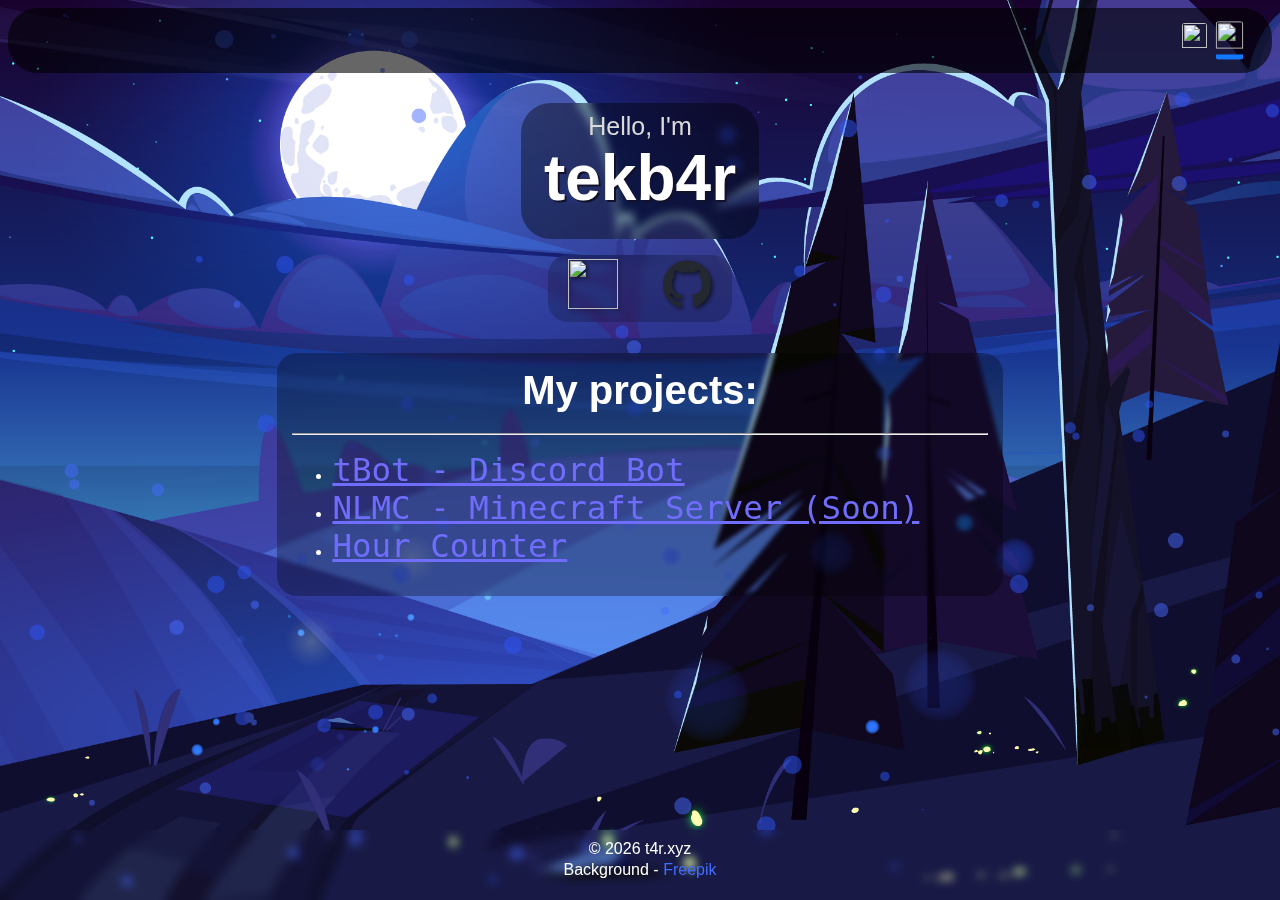
==== index.html @ 780985c4 "Added viewport meta tag" ====
<html>
    <head>
        <title>tekb4r</title>
        <link rel="icon" type="image/x-icon" href="avatar.gif">
        <link rel="stylesheet" type="text/css" href="style.css">
        <meta charset="UTF-8">
    <meta content="t4r.xyz" property="og:title" />
    <meta content="Discord: tekb4r#8120" property="og:description" />
    <meta content="https://t4r.xyz" property="og:url" />
    <meta content="https://t4r.xyz/avatar.gif" property="og:image" />
    <meta content="#313131" data-react-helmet="true" name="theme-color" />
    <meta name="viewport" content="width=device-width, initial-scale=1, height=device-height" />

    </head>
    <body>
        
        <div id="particles-js"></div>
        <div id="top">
            <a onclick=plLang() id="pl"><img id="plimg" src="https://flagicons.lipis.dev/flags/4x3/pl.svg"></a><a onclick="engLang()"><img id="eng" class="selected" src="https://flagicons.lipis.dev/flags/4x3/gb.svg"></a>
            <!-- <a id="contact" class="activated" href="index.html">Home</a>
            <a id="contact" href="contact.html">Contact</a> -->
        </div>
        <div id="hello">
        <p id="upper-text">Hello, I'm</p>
        <h2>tekb4r</h2>
    </div>
        <div id="links">
            <a href="https://discord.com/users/357535972721688578"><img src="https://assets-global.website-files.com/6257adef93867e50d84d30e2/636e0a69f118df70ad7828d4_icon_clyde_blurple_RGB.svg"></a>
            <a href="https://github.com/tekb4r"><img src="github-mark.png"></a>
        </div>
        <div id="projects">
        <h3 id="myproj">My projects:</h3> <hr>
        <ul>
        <li><a class="project" href="http://tbot.t4r.xyz">tBot - Discord Bot</a></li>
        <li><a class="project" id="mcserv" href="https://www.nlmc.pl">NLMC - Minecraft Server (Soon)</a></li>
        <li><a class="project" href="https://hrcount.t4r.xyz">Hour Counter</a></li>
        </div>
        <footer>
            <p>© <script>document.write(new Date().getFullYear())</script> t4r.xyz</p>
            <p>Background - <a href="https://www.freepik.com/author/upklyak" class="ftlink">Freepik</a></p>
        </footer>
        <script src="particles.js"></script>
    </body>
    <script src="script.js"></script>
</html>
---- style.css ----
@import url('https://fonts.googleapis.com/css?family=Merriweather:300,400,500,600,700,800,900&display=swap');
body
{
    background-image: url(background.jpg);
   background-position: center;
  background-repeat: no-repeat;
  background-size: cover;
    color: white;
    text-align: center;
    overflow-x: hidden;
}
h2
{
    -webkit-user-drag: none;
    user-select: none;
    -moz-user-select: none;
    -webkit-user-select: none;
    -ms-user-select: none;
    text-shadow: 2px 2px #121129;
    margin-top: 0px;
    text-align: center;
    font-size: 4em;
    font-family:'Segoe UI', Tahoma, Geneva, Verdana, sans-serif;
    color: white;
    margin-bottom: 20px;
}
@font-face {
    font-family: myFirstFont;
    src: url(SecularOne-Regular.ttf);
    font-weight: bold;
 }
.project
{
    text-align: left;
    font-size: 2.5em;
    color:rgb(112, 109, 253);
    font-family:monospace;
    
}
.project:hover
{
    text-align: left;
    font-size: 2.55em;;
    color:rgb(78, 75, 255);
    font-family:monospace;
    
}
#dc
{
    margin-top: 0px;
    text-align: center;
    font-size: 3em;
    color:rgb(164, 243, 232);
    font-family:monospace;
}
#email
{
    text-align: center;
    font-size: 3em;
    color:rgb(86, 153, 255);
    font-family:monospace;
}
#top
{   
    padding-inline: 25px;
    padding-block: 15px;
    background-color:rgba(0, 0, 0, 0.6);
    justify-content: right;
    display: flex;
    border-radius: 30px;
    z-index: 100;
    margin-top: 0%;
}
#contact
{
    padding-top: 5px;
    padding-bottom: 5px;
    border-radius: 10px;
    background-color: rgb(15, 15, 15);
    text-decoration: none;
    color: white;
    transform: translateY(-5px);
    margin-right: 20px;
    font-size: 30px;
    width: 200px;
}
#contact:hover ,
#contact.activated
{
    padding-top: 5px;
    padding-bottom: 5px;
    padding-left: -20px;
    border-radius: 10px;
    background-color: rgb(0, 0, 0);
    text-decoration: none;
    color: rgb(146, 146, 146);
    transform: translateY(-5px);
    margin-right: 20px;
    font-size: 30px;
    width: 200px;
}
#pnf
{
    font-size: 50px;
}
#pnf1
{
    margin-bottom: -50px;
font-size: 150px;
}
#amp
{
    text-align: left;
    font-size: 30px;
    font-family: 'Merriweather', sans-serif;
}
#amtbot
{
    font-size: 30px;
    font-family: 'Merriweather', sans-serif;
}
#upper-text
{
    -webkit-user-drag: none;
    user-select: none;
    -moz-user-select: none;
    -webkit-user-select: none;
    -ms-user-select: none;
    text-align: center;
    font-size: 20px;
    color: rgb(218, 218, 218);
    margin-bottom: 0px;
}
#hello p
{
    margin-top: 5px;
    font-size: 25px;
    margin-bottom: 0px;
    font-family: 'Segoe UI', Tahoma, Geneva, Verdana, sans-serif;
}
#hello
{
    margin-top: 30px;
    display: block;
    justify-content: center;
    background-color: rgba(0, 0, 0, 0.4);
    backdrop-filter: blur(4px);
    border-radius: 30px;
    width: 230px;
    padding: 4px;
    margin-inline:auto;
    margin-bottom: 20px;
}
#links img
{
    filter: drop-shadow(2px 2px 2px #11132c);
    -webkit-user-drag: none;
    user-select: none;
    -moz-user-select: none;
    -webkit-user-select: none;
    -ms-user-select: none;
    width: 50px;
    margin-inline: 20px;
    transition: all 0.3s ease;
}
#links img:hover
{
    -webkit-user-drag: none;
    user-select: none;
    -moz-user-select: none;
    -webkit-user-select: none;
    -ms-user-select: none;
    transform: scale(1.1);
    width: 50px;
    margin-inline: 20px;
}

#links
{
    background-color: rgb(0, 0, 0,0.2);
    backdrop-filter: blur(4px);
    border-radius: 20px;
    padding-top: 40px;
    padding-bottom: 10px;
    display: inline;
}
h3
{
    -webkit-user-drag: none;
    user-select: none;
    -moz-user-select: none;
    -webkit-user-select: none;
    -ms-user-select: none;
    margin-top: 0px;
    text-align: center;
    font-size: 2.5em;
    font-family:'Segoe UI', Tahoma, Geneva, Verdana, sans-serif;
    color: white;
    margin-bottom: 20px;
}
#projects
{
    backdrop-filter: blur(2px);
    width: 55%;
    margin-top: 40px;
    background-color: rgb(0, 0, 0,0.3);
    margin-inline: auto;
    padding: 15px;
    border-radius: 20px;
    text-align: left;
}
footer
{
    backdrop-filter: blur(5px);
    position:fixed;
    left: 0;
    bottom: 0;
    width: 100%;
    text-align: center;
    color:white;
    height: 70px;
    font-family: 'Segoe UI', Tahoma, Geneva, Verdana, sans-serif;
    line-height: 5px;
}
footer a
{
    text-decoration: none;
    color: rgb(65, 109, 255);
}
#particles-js
{   
    position: absolute; 
    left: 0; 
    right: 0; 
    margin-left: auto; 
    margin-right: auto;
    opacity: 50%;
    width: 100%; /* Need a specific value to work */
    z-index: -5;
    height: 98%;
}
#firefliesd
{
    display: flex;
    justify-content: center;
    z-index: 1;
}
#top img
{
    transition: all 0.2s ease;
    -webkit-user-drag: none;
    user-select: none;
    -moz-user-select: none;
    -webkit-user-select: none;
    -ms-user-select: none;
    width: 25px;
    margin-inline: 5px;
    border-radius: 3px;
    padding-bottom: 5px;
    cursor: pointer;

}
#top img:hover
{
    padding-bottom: 5px;
    -webkit-user-drag: none;
    user-select: none;
    -moz-user-select: none;
    -webkit-user-select: none;
    -ms-user-select: none;
    margin-inline: 5px;
    border-radius: 3px;
    transform: scale(1.1);
    border-bottom:5px solid rgb(17, 120, 255);
}

.selected
{
    border-radius: 3px;
    padding-bottom: 5px;
    transform: scale(1.1);
    border-bottom:5px solid rgb(17, 120, 255);
}
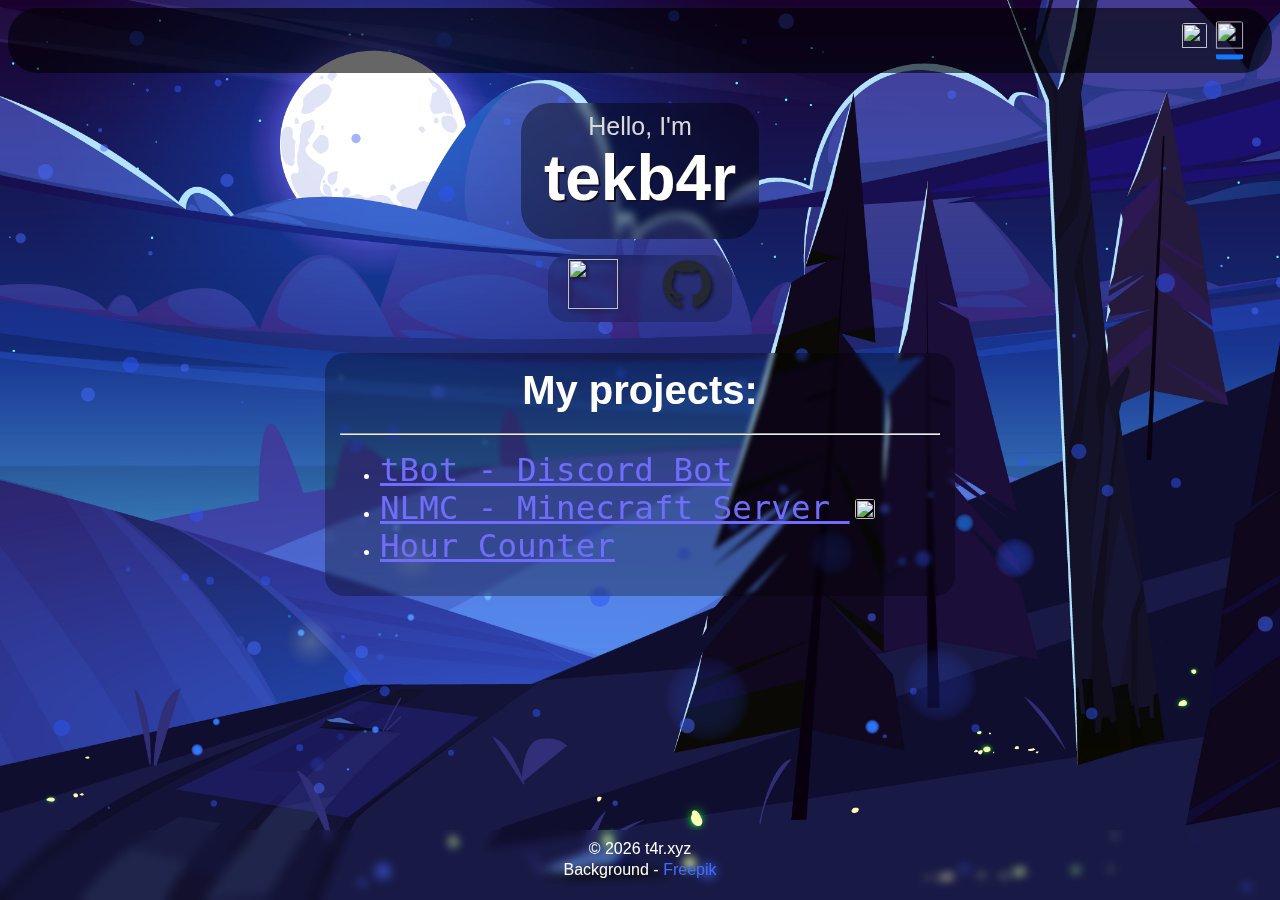
==== commit 9e2161ef: "Few little changes" ====
--- a/index.html
+++ b/index.html
@@ -32,7 +32,7 @@
         <h3 id="myproj">My projects:</h3> <hr>
         <ul>
         <li><a class="project" href="http://tbot.t4r.xyz">tBot - Discord Bot</a></li>
-        <li><a class="project" id="mcserv" href="https://www.nlmc.pl">NLMC - Minecraft Server (Soon)</a></li>
+        <li><a class="project" id="mcserv" href="https://www.nlmc.pl">NLMC - Minecraft Server </a><img class="plimg" src="https://flagicons.lipis.dev/flags/4x3/pl.svg"></li>
         <li><a class="project" href="https://hrcount.t4r.xyz">Hour Counter</a></li>
         </div>
         <footer>
--- a/style.css
+++ b/style.css
@@ -1,7 +1,9 @@
 @import url('https://fonts.googleapis.com/css?family=Merriweather:300,400,500,600,700,800,900&display=swap');
+
 body
 {
     background-image: url(background.jpg);
+    background-attachment: fixed;
    background-position: center;
   background-repeat: no-repeat;
   background-size: cover;
@@ -35,6 +37,7 @@
     font-size: 2.5em;
     color:rgb(112, 109, 253);
     font-family:monospace;
+    transition: all 0.1s ease;
     
 }
 .project:hover
@@ -200,14 +203,16 @@
 }
 #projects
 {
+    max-width: 600px;
     backdrop-filter: blur(2px);
-    width: 55%;
+    width: 80%;
     margin-top: 40px;
     background-color: rgb(0, 0, 0,0.3);
     margin-inline: auto;
     padding: 15px;
     border-radius: 20px;
     text-align: left;
+    margin-bottom: 40px;
 }
 footer
 {
@@ -280,4 +285,20 @@
     padding-bottom: 5px;
     transform: scale(1.1);
     border-bottom:5px solid rgb(17, 120, 255);
+}
+.project img
+{
+    height: 20px;
+    border-radius: 4px;
+}
+@media (max-width:200px){
+    #projects {
+        width: 1000px  !important;
+    }
+}
+.plimg
+{
+    margin-left: 5px;
+    height: 20px;
+    border-radius: 3px;
 }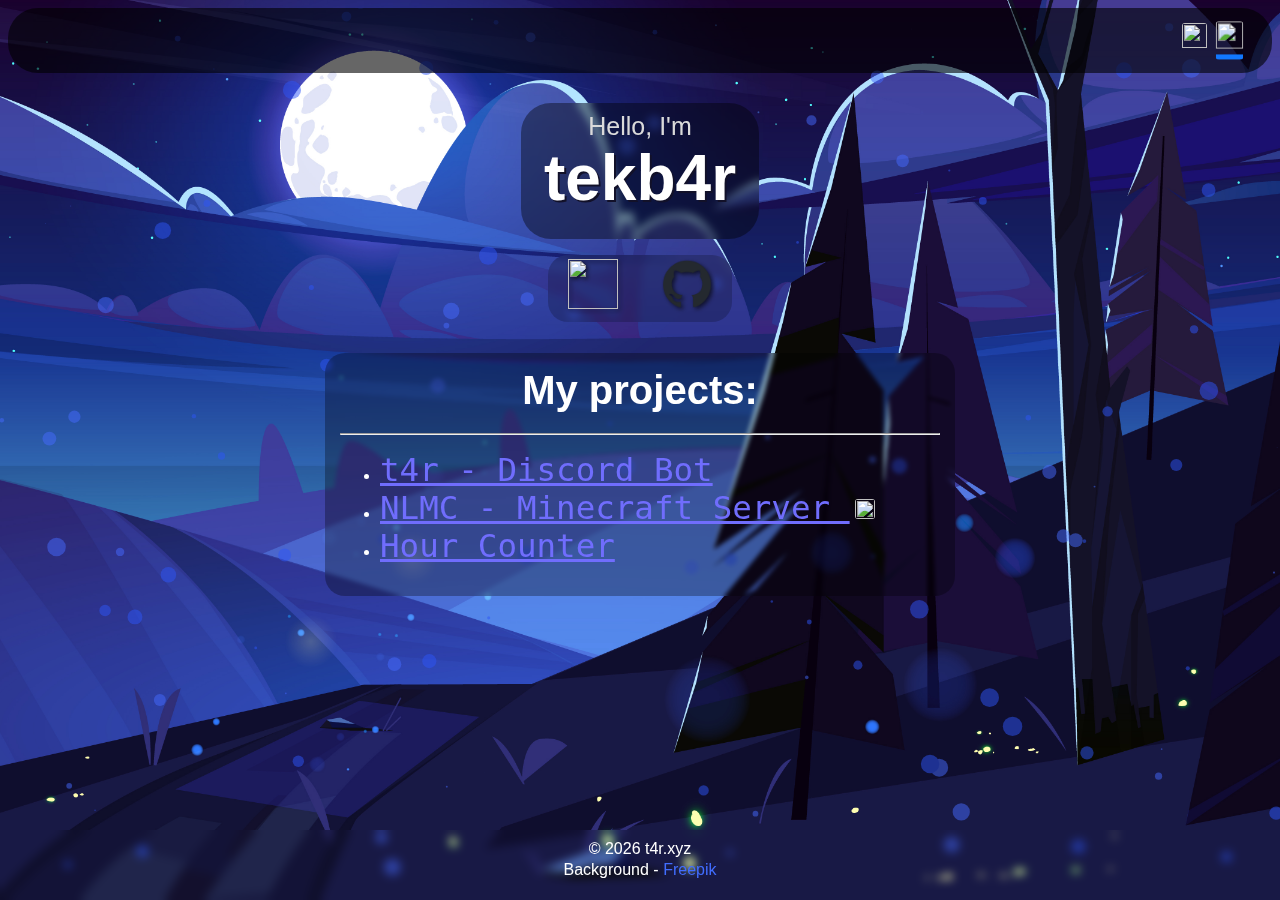
==== commit 7e83d614: "Updated bot's name" ====
--- a/index.html
+++ b/index.html
@@ -31,7 +31,7 @@
         <div id="projects">
         <h3 id="myproj">My projects:</h3> <hr>
         <ul>
-        <li><a class="project" href="http://tbot.t4r.xyz">tBot - Discord Bot</a></li>
+        <li><a class="project" href="http://tbot.t4r.xyz">t4r - Discord Bot</a></li>
         <li><a class="project" id="mcserv" href="https://www.nlmc.pl">NLMC - Minecraft Server </a><img class="plimg" src="https://flagicons.lipis.dev/flags/4x3/pl.svg"></li>
         <li><a class="project" href="https://hrcount.t4r.xyz">Hour Counter</a></li>
         </div>
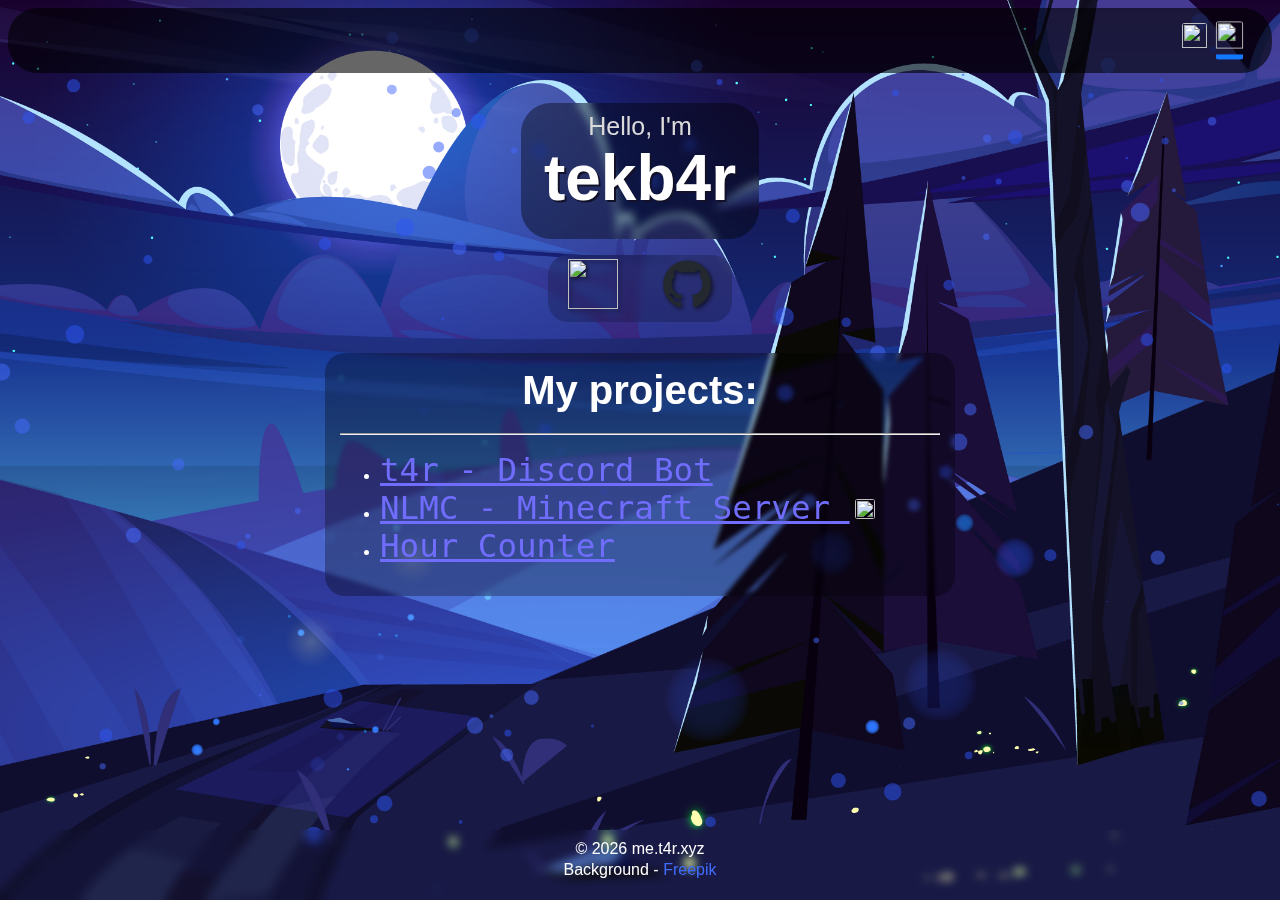
==== commit 3a9ab5b1: "Updated some names" ====
--- a/index.html
+++ b/index.html
@@ -36,7 +36,7 @@
         <li><a class="project" href="https://hrcount.t4r.xyz">Hour Counter</a></li>
         </div>
         <footer>
-            <p>© <script>document.write(new Date().getFullYear())</script> t4r.xyz</p>
+            <p>© <script>document.write(new Date().getFullYear())</script> me.t4r.xyz</p>
             <p>Background - <a href="https://www.freepik.com/author/upklyak" class="ftlink">Freepik</a></p>
         </footer>
         <script src="particles.js"></script>
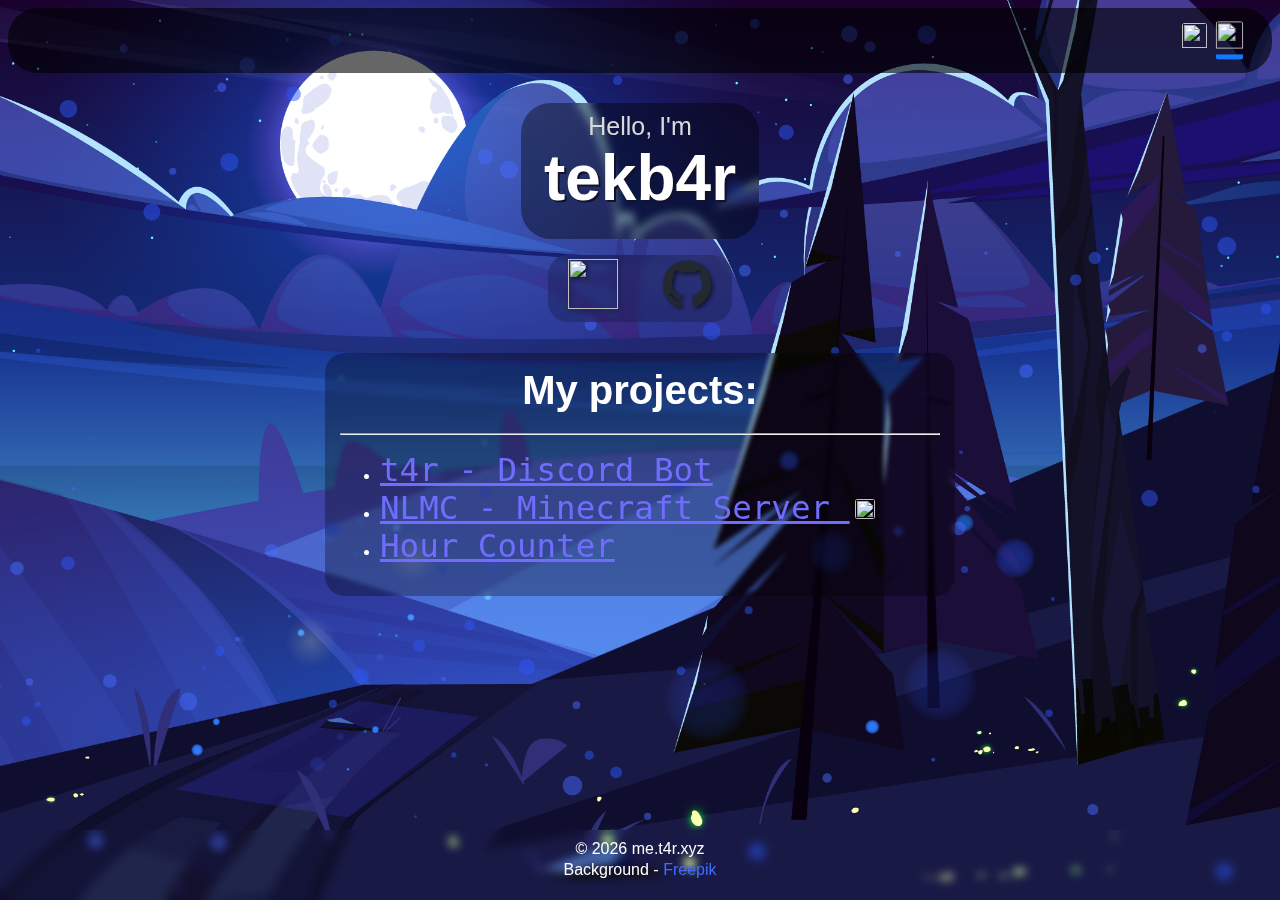
==== commit a7ef8d17: "Updated outdated information" ====
--- a/index.html
+++ b/index.html
@@ -4,10 +4,10 @@
         <link rel="icon" type="image/x-icon" href="avatar.gif">
         <link rel="stylesheet" type="text/css" href="style.css">
         <meta charset="UTF-8">
-    <meta content="t4r.xyz" property="og:title" />
-    <meta content="Discord: tekb4r#8120" property="og:description" />
-    <meta content="https://t4r.xyz" property="og:url" />
-    <meta content="https://t4r.xyz/avatar.gif" property="og:image" />
+    <meta content="me.t4r.xyz" property="og:title" />
+    <meta content="Discord: t4#1234" property="og:description" />
+    <meta content="https://me.t4r.xyz" property="og:url" />
+    <meta content="https://me.t4r.xyz/avatar.gif" property="og:image" />
     <meta content="#313131" data-react-helmet="true" name="theme-color" />
     <meta name="viewport" content="width=device-width, initial-scale=1, height=device-height" />
 
@@ -31,7 +31,7 @@
         <div id="projects">
         <h3 id="myproj">My projects:</h3> <hr>
         <ul>
-        <li><a class="project" href="http://tbot.t4r.xyz">t4r - Discord Bot</a></li>
+        <li><a class="project" href="http://t4r.xyz">t4r - Discord Bot</a></li>
         <li><a class="project" id="mcserv" href="https://www.nlmc.pl">NLMC - Minecraft Server </a><img class="plimg" src="https://flagicons.lipis.dev/flags/4x3/pl.svg"></li>
         <li><a class="project" href="https://hrcount.t4r.xyz">Hour Counter</a></li>
         </div>
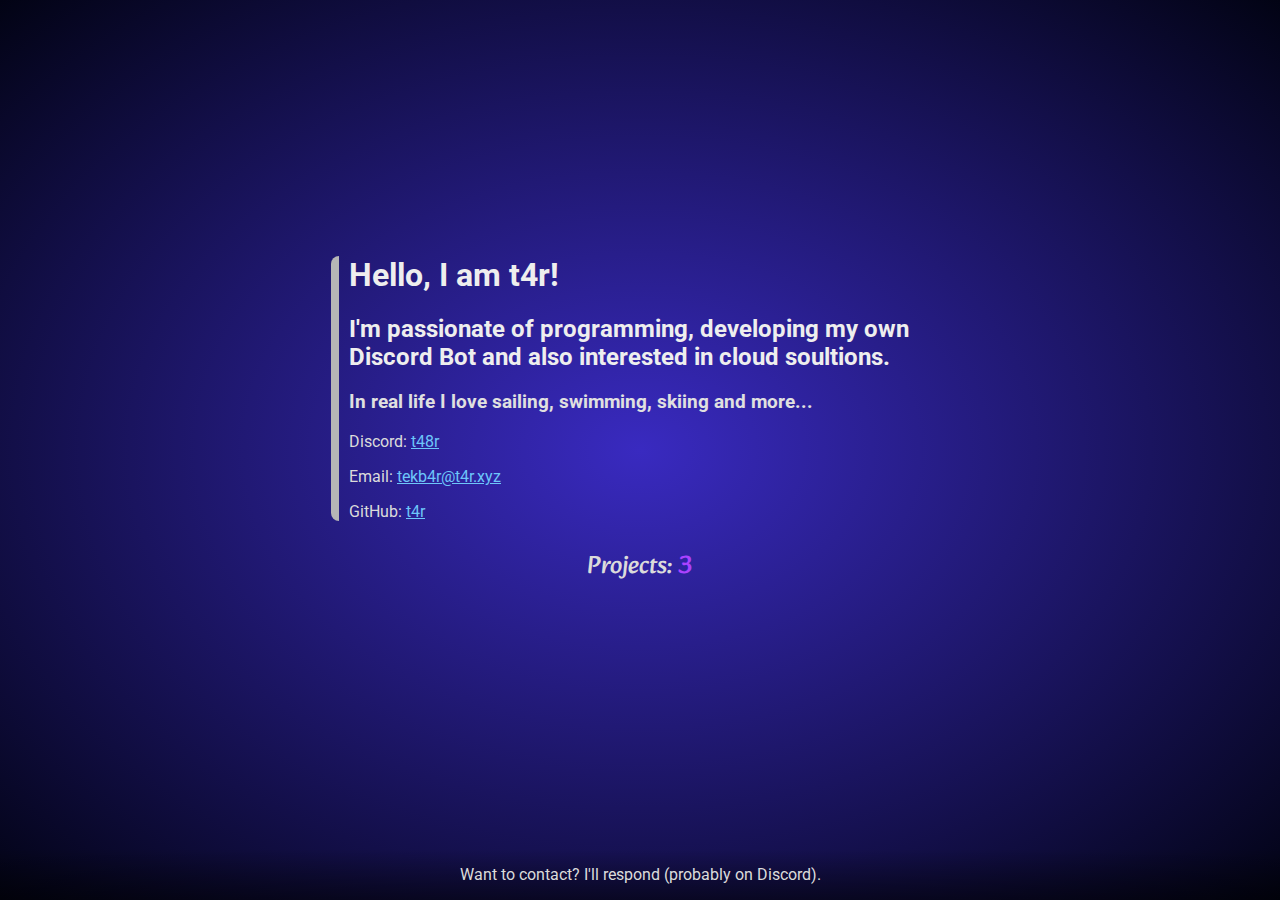
==== commit aa0dd34c: "Main website change" ====
--- a/index.html
+++ b/index.html
@@ -1,45 +1,31 @@
+<!DOCTYPE html>
 <html>
     <head>
-        <title>tekb4r</title>
-        <link rel="icon" type="image/x-icon" href="avatar.gif">
-        <link rel="stylesheet" type="text/css" href="style.css">
-        <meta charset="UTF-8">
-    <meta content="me.t4r.xyz" property="og:title" />
-    <meta content="Discord: t4#1234" property="og:description" />
-    <meta content="https://me.t4r.xyz" property="og:url" />
-    <meta content="https://me.t4r.xyz/avatar.gif" property="og:image" />
-    <meta content="#313131" data-react-helmet="true" name="theme-color" />
-    <meta name="viewport" content="width=device-width, initial-scale=1, height=device-height" />
-
+        <title>t4r | Developer</title>
+        <link rel="stylesheet" href="styleportfolio.css">
+        <meta name="viewport" content="width=device-width, initial-scale=1.0">
+        <meta content="@t48r" property="og:title" />
+        <meta content="I'm passionate of programming, developing my own Discord Bot and also interested in cloud soultions." property="og:description" />
+        <meta content="https://me.t4r.xyz" property="og:url" />
+        <meta content="https://me.t4r.xyz/avatar.png" property="og:image" />
+        <meta content="#392ac0" data-react-helmet="true" name="theme-color" />
     </head>
     <body>
-        
-        <div id="particles-js"></div>
-        <div id="top">
-            <a onclick=plLang() id="pl"><img id="plimg" src="https://flagicons.lipis.dev/flags/4x3/pl.svg"></a><a onclick="engLang()"><img id="eng" class="selected" src="https://flagicons.lipis.dev/flags/4x3/gb.svg"></a>
-            <!-- <a id="contact" class="activated" href="index.html">Home</a>
-            <a id="contact" href="contact.html">Contact</a> -->
-        </div>
-        <div id="hello">
-        <p id="upper-text">Hello, I'm</p>
-        <h2>tekb4r</h2>
+        <div id="box">
+        <div id="main-info">
+        <h1>Hello, I am t4r!</h1>
+        <h2>I'm passionate of programming, developing my own Discord Bot and also interested in cloud soultions.</h2>
+        <h3>In real life I love sailing, swimming, skiing and more...</h3> 
     </div>
-        <div id="links">
-            <a href="https://discord.com/users/357535972721688578"><img src="https://assets-global.website-files.com/6257adef93867e50d84d30e2/636e0a69f118df70ad7828d4_icon_clyde_blurple_RGB.svg"></a>
-            <a href="https://github.com/tekb4r"><img src="github-mark.png"></a>
-        </div>
-        <div id="projects">
-        <h3 id="myproj">My projects:</h3> <hr>
-        <ul>
-        <li><a class="project" href="http://t4r.xyz">t4r - Discord Bot</a></li>
-        <li><a class="project" id="mcserv" href="https://www.nlmc.pl">NLMC - Minecraft Server </a><img class="plimg" src="https://flagicons.lipis.dev/flags/4x3/pl.svg"></li>
-        <li><a class="project" href="https://hrcount.t4r.xyz">Hour Counter</a></li>
-        </div>
-        <footer>
-            <p>© <script>document.write(new Date().getFullYear())</script> me.t4r.xyz</p>
-            <p>Background - <a href="https://www.freepik.com/author/upklyak" class="ftlink">Freepik</a></p>
-        </footer>
-        <script src="particles.js"></script>
+    <div id="contact">
+        <p>Discord: <a href="https://discordapp.com/users/357535972721688578" target="_blank" rel="noopener noreferrer">t48r</a></p>
+        <p>Email: <a href="mailto:tekb4r@t4r.xyz">tekb4r@t4r.xyz</a></p>
+        <p>GitHub: <a href="https://github.com/tekb4r"  target="_blank" rel="noopener noreferrer">t4r</a></p>
+    </div>
+</div>
+<p id="projects">Projects: <a href="projects">3</a></p>
+<footer>
+<p>Want to contact? I'll respond (probably on Discord).</p>
+</footer>
     </body>
-    <script src="script.js"></script>
-</html>
+</html>--- a/styleportfolio.css
+++ b/styleportfolio.css
@@ -0,0 +1,65 @@
+@import url('https://fonts.googleapis.com/css2?family=Alkatra&family=Francois+One&family=Kanit:wght@500&family=Montserrat&family=Mukta:wght@300&family=Noto+Sans&family=Roboto&family=Rubik&family=Wix+Madefor+Display:wght@800&display=swap');
+html{
+    height: 100%;
+    overflow-x: hidden;
+}
+body{
+    margin: 0px;
+    border: 0px;
+    background:radial-gradient(#392ac0,#020314);
+}
+#box {
+    animation: load 1.5s;
+    border-left: 8px solid rgb(182, 182, 182);
+    color: rgb(238, 238, 238);
+    font-family: Roboto;
+    width: clamp(200px,70vw,600px);
+    margin: auto;
+    margin-top: clamp(100px,20vw,300px);
+    padding-left: 10px;
+    border-radius: 8px;
+}
+p {
+    color: rgb(219, 219, 219);
+}
+#contact a {
+    color: rgb(109, 198, 250);
+}
+h3{
+    color: rgb(224, 224, 224);
+}
+footer p{
+    font-family: Roboto;
+}
+footer {
+    background: linear-gradient(#00000000, #00000080);
+    position: absolute;
+    bottom: 0;
+    text-align: center;
+    width: 100%;
+}
+@keyframes load {
+    from {
+        filter: blur(200px);
+    }
+    to {
+        filter: blur(0px);
+    }
+}
+#projects {
+    animation: load 2s;
+    font-family: alkatra;
+    text-align: center;
+    font-size: clamp(25px,1.5vw,50px);
+}
+#projects a{
+    color: rgb(170, 66, 255);
+    text-decoration: none;
+}
+#soon {
+    color: white;
+    font-family: monospace;
+    text-align: center;
+    font-size: clamp(30px, 5vw, 100px);
+    margin-top: clamp(100px, 50vw, 400px);
+}
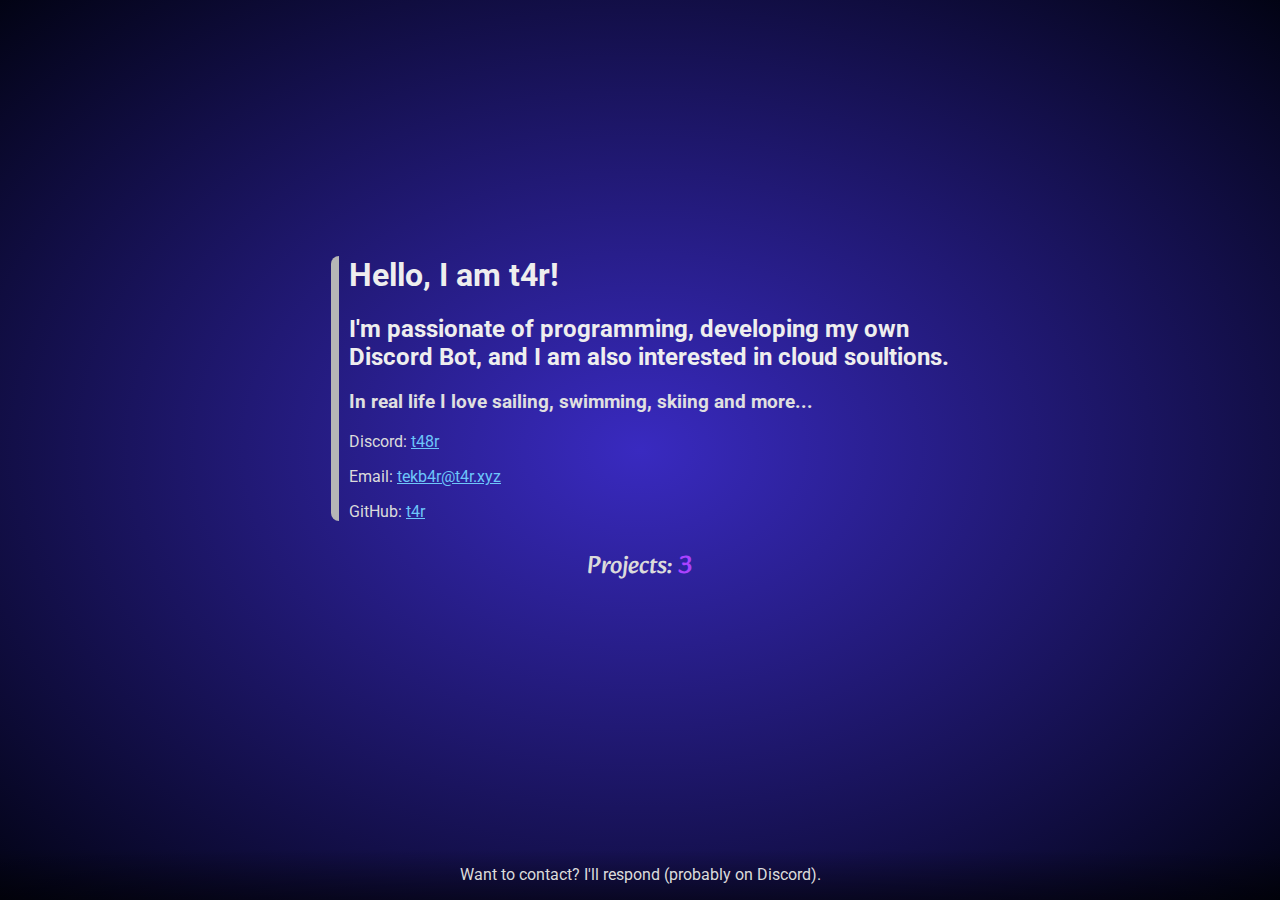
==== commit a9730341: "Update index.html" ====
--- a/index.html
+++ b/index.html
@@ -1,11 +1,12 @@
 <!DOCTYPE html>
 <html>
     <head>
+        <link rel="icon" type="image/x-icon" href="avatar.png">
         <title>t4r | Developer</title>
         <link rel="stylesheet" href="styleportfolio.css">
         <meta name="viewport" content="width=device-width, initial-scale=1.0">
         <meta content="@t48r" property="og:title" />
-        <meta content="I'm passionate of programming, developing my own Discord Bot and also interested in cloud soultions." property="og:description" />
+        <meta content="I'm passionate of programming, developing my own Discord Bot, and I am also interested in cloud soultions." property="og:description" />
         <meta content="https://me.t4r.xyz" property="og:url" />
         <meta content="https://me.t4r.xyz/avatar.png" property="og:image" />
         <meta content="#392ac0" data-react-helmet="true" name="theme-color" />
@@ -14,7 +15,7 @@
         <div id="box">
         <div id="main-info">
         <h1>Hello, I am t4r!</h1>
-        <h2>I'm passionate of programming, developing my own Discord Bot and also interested in cloud soultions.</h2>
+        <h2>I'm passionate of programming, developing my own Discord Bot, and I am also interested in cloud soultions.</h2>
         <h3>In real life I love sailing, swimming, skiing and more...</h3> 
     </div>
     <div id="contact">
--- a/styleportfolio.css
+++ b/styleportfolio.css
@@ -62,4 +62,5 @@
     text-align: center;
     font-size: clamp(30px, 5vw, 100px);
     margin-top: clamp(100px, 50vw, 400px);
+    user-select:none;
 }
